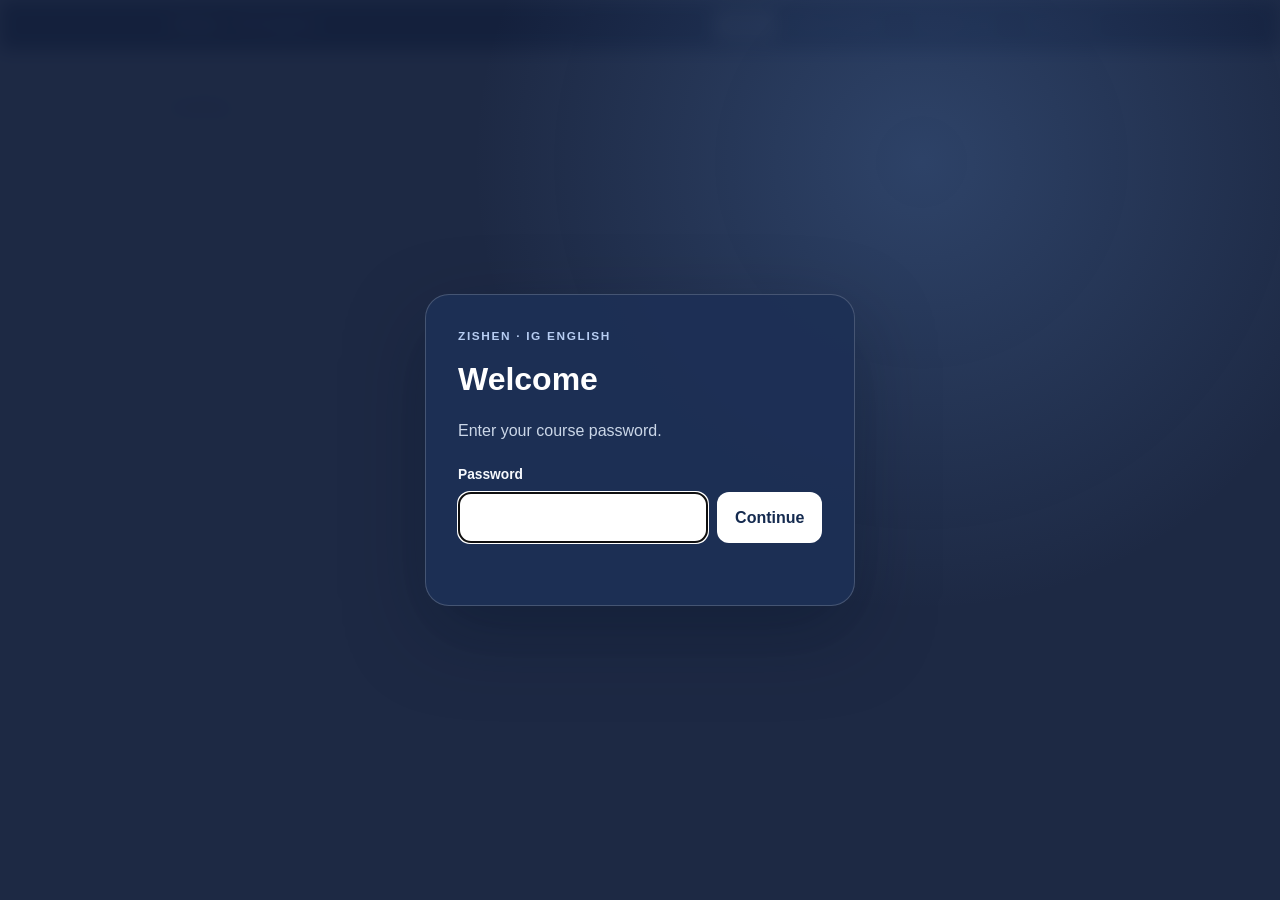
==== class/index.html @ 244795a9 "Safari / iPad / iPhone print: statement lists, clue questions, word cards and mistake details print " ====
<!doctype html><html lang="en" class="access-pending"><head><meta charset="utf-8"><meta name="viewport" content="width=device-width,initial-scale=1"><title>Class · Zishen · IG English</title><link rel="icon" href="data:,"><meta name="robots" content="noindex,nofollow,noarchive"><link rel="stylesheet" href="../assets/gate.css?v=20261025c"><link rel="stylesheet" href="../assets/portal.css?v=20261025c"><link rel="stylesheet" href="../assets/print.css?v=20261025c"><script src="../assets/config.js?v=20261025c"></script><script src="../assets/gate.js?v=20261025c" defer></script><script src="../assets/app.js?v=20261025c" defer></script><script src="../assets/print.js?v=20261025c" defer></script><script src="../assets/class.js?v=20261025c" defer></script></head><body data-root="../" data-page="home"><main class="zp-page" id="app"><p class="zp-loading">Loading…</p></main></body></html>
---- assets/gate.css ----
html.access-pending body { visibility: hidden; }

body.access-locked { overflow: hidden; }
body.access-locked > *:not(.access-gate) {
  pointer-events: none;
  user-select: none;
  filter: blur(9px);
}

.access-gate {
  position: fixed;
  z-index: 9999;
  inset: 0;
  display: grid;
  place-items: center;
  padding: 22px;
  background:
    radial-gradient(circle at 72% 18%, rgba(88, 132, 196, .28), transparent 28rem),
    rgba(20, 33, 61, .96);
}

.access-card {
  width: min(430px, 100%);
  padding: 32px;
  border: 1px solid rgba(255,255,255,.18);
  border-radius: 24px;
  color: #f7f9fd;
  background: rgba(30, 48, 86, .96);
  box-shadow: 0 28px 80px rgba(4, 15, 35, .34);
}
.access-card .access-kicker {
  margin: 0 0 .5rem;
  color: #b7cdf2;
  font-size: .74rem;
  font-weight: 850;
  letter-spacing: .14em;
  text-transform: uppercase;
}
.access-card h1 { margin: 0; max-width: none; color: #fff; font-size: 2rem; }
.access-card > p { margin: .8rem 0 1.25rem; color: #cbd7e8; }
.access-card label { display: block; margin-bottom: .4rem; font-size: .86rem; font-weight: 800; }
.access-row { display: grid; grid-template-columns: minmax(0, 1fr) auto; gap: .6rem; }
.access-row input {
  width: 100%;
  min-height: 48px;
  border: 1px solid #8ca5c7;
  border-radius: 12px;
  padding: .72rem .85rem;
  color: #14243f;
  background: #fff;
  font: inherit;
}
.access-row button {
  min-height: 48px;
  border: 0;
  border-radius: 12px;
  padding: 0 1.1rem;
  color: #142a4f;
  background: #fff;
  font: inherit;
  font-weight: 800;
  cursor: pointer;
}
.access-error { min-height: 1.5em; margin: .55rem 0 0 !important; color: #ffd59a !important; font-size: .88rem; }

@media (max-width: 480px) {
  .access-card { padding: 26px 22px; }
  .access-row { grid-template-columns: 1fr; }
  .access-row button { width: 100%; }
}

@media print {
  .access-gate { display: none !important; }
}
---- assets/portal.css ----
/* Learner site · home, class records, Extra Practice (practice by question type, full mocks), task player, mistake log, vocabulary. */
:root { --ink: #1c2740; --muted: #5b6780; --paper: #f4f6fa; --surface: #fff; --line: #d6deeb; --accent: #2b5aa6; --accent-soft: #e6eefa; --warn: #8a611c; --warn-soft: #faf1dc; --good: #1f6b43; --good-soft: #e3f2e8; --bad: #9a2f2f; --bad-soft: #f8e7e5; }
* { box-sizing: border-box; }
[hidden] { display: none !important; }
html { scroll-behavior: smooth; }
body { margin: 0; color: var(--ink); background: var(--paper); font: 16px/1.6 -apple-system, BlinkMacSystemFont, "Segoe UI", "PingFang SC", "Microsoft YaHei", Arial, sans-serif; }
a { color: var(--accent); }
button, input, textarea, select { font: inherit; color: inherit; }

/* Header */
.zp-top { background: var(--ink); color: #fff; }
.zp-top-inner { max-width: 980px; margin: 0 auto; padding: 10px 20px; display: flex; flex-wrap: wrap; justify-content: space-between; align-items: center; gap: 8px 18px; }
.zp-brand { color: #fff; text-decoration: none; font-weight: 800; letter-spacing: .01em; }
.zp-brand span { color: #b7cdf2; font-weight: 600; }
.zp-nav { display: flex; flex-wrap: wrap; gap: 4px; }
.zp-nav a { display: flex; flex-direction: column; padding: 6px 12px; border-radius: 10px; color: #dbe5f5; text-decoration: none; font-size: 14px; font-weight: 700; line-height: 1.25; }
.zp-nav a small { font-size: 11px; font-weight: 600; opacity: .75; }
.zp-nav a:hover { background: rgba(255,255,255,.1); }
.zp-nav a[aria-current="page"] { background: #fff; color: var(--ink); }
.zp-preview { margin: 0; padding: 6px 20px; background: var(--warn-soft); color: var(--warn); font-size: 13px; font-weight: 700; text-align: center; }

/* Page */
.zp-page { max-width: 980px; margin: 0 auto; padding: 28px 20px 90px; }
.zp-back { margin: 0 0 18px; font-size: 14px; }
.zp-back a { text-decoration: none; font-weight: 700; }
.zp-kicker { margin: 0; color: var(--accent); font-size: 12px; font-weight: 800; letter-spacing: .14em; text-transform: uppercase; }
.zp-page h1 { margin: 6px 0 8px; font-size: clamp(26px, 5vw, 38px); line-height: 1.14; letter-spacing: -.02em; }
.zp-lead { margin: 0 0 8px; color: var(--muted); }
.zp-section { margin: 30px 0 0; padding: 24px 0 0; border-top: 2px solid var(--line); }
.zp-section > h2 { margin: 0 0 14px; font-size: 22px; }
.zp-section > h2 small { color: var(--muted); font-size: 14px; font-weight: 600; margin-left: 6px; }
.zp-sub { margin: 22px 0 10px; font-size: 16px; color: var(--muted); }
.zp-paper { margin: 14px 0; border: 1px solid var(--line); border-radius: 12px; padding: 4px 14px 10px; background: var(--surface); }
.zp-paper > summary { display: flex; align-items: center; justify-content: space-between; gap: 10px; cursor: pointer; list-style: none; }
.zp-paper > summary::-webkit-details-marker { display: none; }
.zp-paper > summary .zp-sub { margin: 10px 0; color: var(--ink); }
.zp-paper > summary::after { content: '▸'; color: var(--muted); }
.zp-paper[open] > summary::after { content: '▾'; }
.zp-paper-count { min-width: 26px; padding: 1px 8px; border-radius: 999px; background: var(--line); color: var(--muted); font-size: 12px; text-align: center; }
.zp-part { margin: 14px 0 8px; font-size: 14px; color: var(--muted); letter-spacing: .02em; }
.zp-empty { margin: 0; padding: 16px 18px; border: 1px dashed var(--line); border-radius: 12px; background: var(--surface); color: var(--muted); }
.zp-note { color: var(--muted); font-size: 14px; }
.zp-loading { color: var(--muted); }

/* Cards */
/* Tasks are listed one per row (the teacher prefers a vertical list to a card grid). */
.zp-cards { display: flex; flex-direction: column; border: 1px solid var(--line); border-radius: 12px; background: var(--surface); overflow: hidden; }
.zp-card { position: relative; display: grid; grid-template-columns: minmax(0, 1fr) auto; grid-template-areas: "kind go" "title go" "meta go"; column-gap: 14px; row-gap: 3px; padding: 12px 16px; border-bottom: 1px solid var(--line); min-width: 0; color: var(--ink); }
.zp-card:last-child { border-bottom: 0; }
.zp-card-link { text-decoration: none; }
.zp-card-link:hover { background: var(--accent-soft); }
.zp-card.is-locked { opacity: .65; }
.zp-card-kind { grid-area: kind; color: var(--accent); font-size: 11.5px; font-weight: 800; letter-spacing: .06em; text-transform: uppercase; }
.zp-card h3 { grid-area: title; margin: 0; font-size: 16px; line-height: 1.35; }
.zp-meta { grid-area: meta; margin: 0; color: var(--muted); font-size: 13.5px; display: flex; flex-wrap: wrap; gap: 6px; align-items: center; }
.zp-go { grid-area: go; align-self: center; color: var(--accent); font-weight: 800; font-size: 14px; white-space: nowrap; }
.zp-pill { display: inline-flex; padding: 2px 9px; border-radius: 999px; font-size: 12px; font-weight: 800; background: #edf1f7; color: var(--muted); }
.zp-pill.good { background: var(--good-soft); color: var(--good); }
.zp-pill.warn { background: var(--warn-soft); color: var(--warn); }
.zp-pill.bad { background: var(--bad-soft); color: var(--bad); }
.zp-tiles { display: flex; flex-direction: column; margin-top: 18px; border: 1px solid var(--line); border-radius: 12px; background: var(--surface); overflow: hidden; }
.zp-tile { display: grid; grid-template-columns: 64px minmax(0, 1fr); grid-template-areas: "num title" "num sub"; column-gap: 12px; align-items: center; padding: 12px 16px; border-bottom: 1px solid var(--line); color: var(--ink); text-decoration: none; }
.zp-tile:last-child { border-bottom: 0; }
.zp-tile:hover { background: var(--accent-soft); }
.zp-tile strong { grid-area: title; font-size: 16px; }
.zp-tile span { grid-area: sub; color: var(--muted); font-size: 13.5px; }
.zp-tile b { grid-area: num; color: var(--accent); font-size: 24px; line-height: 1.1; text-align: center; }

/* Buttons */
.zp-btn { display: inline-flex; flex-direction: column; align-items: flex-start; justify-content: center; min-height: 44px; padding: 7px 14px; border: 1px solid var(--accent); border-radius: 10px; background: var(--accent); color: #fff; font-size: 15px; font-weight: 750; line-height: 1.2; text-decoration: none; cursor: pointer; }
.zp-btn small { font-size: 12px; font-weight: 600; opacity: .85; margin-top: 2px; }
.zp-btn.alt { background: #fff; color: var(--accent); }
.zp-btn.quiet { border-color: var(--line); background: #fff; color: var(--ink); font-weight: 650; }
.zp-btn.danger { border-color: var(--bad); background: var(--bad); }
.zp-btn:hover { filter: brightness(1.06); }
.zp-btn:disabled, .zp-btn[aria-disabled="true"] { opacity: .5; cursor: default; filter: none; }
.zp-btn:focus-visible, .zp-log a:focus-visible, .zp-card-link:focus-visible, summary:focus-visible, .zp-chip:focus-visible { outline: 3px solid #d39a2b; outline-offset: 2px; }
.zp-actions { display: flex; flex-wrap: wrap; gap: 8px; margin-top: 8px; align-items: center; }
.zp-msg { min-height: 1.4em; margin: 8px 0 0; font-size: 14px; color: var(--muted); }
.zp-msg.error { color: var(--bad); }
.zp-msg.success { color: var(--good); font-weight: 700; }
.zp-progress { height: 6px; margin-top: 8px; border-radius: 99px; background: #e2e8f2; overflow: hidden; }
.zp-progress i { display: block; height: 100%; width: 0; background: var(--accent); transition: width .2s; }

/* Home: Class Logbook */
.zp-log { display: grid; gap: 10px; margin: 0; padding: 0; list-style: none; }
.zp-log a { display: grid; grid-template-columns: auto minmax(0, 1fr) auto; gap: 14px; align-items: center; padding: 16px 18px; border: 1px solid var(--line); border-radius: 14px; background: var(--surface); color: var(--ink); text-decoration: none; }
.zp-log a:hover { border-color: var(--accent); }
.zp-log .num { display: grid; place-items: center; width: 52px; height: 52px; border-radius: 12px; background: var(--accent-soft); color: var(--accent); font-weight: 850; font-size: 18px; }
.zp-log strong { display: block; font-size: 17px; }
.zp-log .date { display: block; color: var(--muted); font-size: 14px; }
.zp-log .go { color: var(--accent); font-weight: 800; }

/* Class page and rich text */
.zp-fold { border: 1px solid var(--line); border-radius: 14px; background: var(--surface); }
.zp-fold + .zp-fold { margin-top: 10px; }
.zp-fold > summary { padding: 14px 18px; cursor: pointer; font-weight: 750; }
.zp-fold > summary small { margin-right: 10px; color: var(--accent); font-size: 12px; font-weight: 800; letter-spacing: .08em; text-transform: uppercase; }
.zp-fold-body { padding: 0 18px 18px; }
.zp-rich h3 { margin: 22px 0 6px; font-size: 18px; }
.zp-rich h4 { margin: 18px 0 6px; font-size: 16px; }
.zp-rich p, .zp-rich ul, .zp-rich ol { margin: 8px 0; }
.zp-rich > :first-child { margin-top: 0; }
.zp-example { padding: 10px 14px; border-left: 3px solid var(--accent); border-radius: 0 8px 8px 0; background: var(--accent-soft); font-family: Georgia, "Times New Roman", serif; }
.zp-notes { margin: 8px 0 0; padding: 14px 16px; border-radius: 10px; background: #f7f9fc; border: 1px solid var(--line); font: 15px/1.6 ui-monospace, SFMono-Regular, Menlo, monospace; white-space: pre-wrap; overflow-wrap: anywhere; }
.zp-table { border-collapse: collapse; width: 100%; max-width: 560px; }
.zp-table th, .zp-table td { padding: 7px 12px; border: 1px solid var(--line); text-align: left; vertical-align: top; }
.zp-table th { width: 44%; background: #f7f9fc; font-weight: 700; }
.zp-memo { padding: 12px 16px; border: 1px solid var(--line); border-radius: 10px; background: #fbfcfe; }
.zp-prompt { margin: 10px 0; padding: 14px 18px; border-left: 4px solid var(--accent); border-radius: 0 10px 10px 0; background: var(--surface); font-family: Georgia, "Times New Roman", serif; font-size: 17px; }
.zp-prompt p { margin: 8px 0; }

/* Task player */
.zp-taskbar { position: sticky; top: 0; z-index: 20; display: flex; flex-wrap: wrap; gap: 6px 16px; align-items: center; margin: 14px -20px 18px; padding: 10px 20px; border-top: 1px solid var(--line); border-bottom: 1px solid var(--line); background: rgba(244,246,250,.96); font-size: 14px; color: var(--muted); }
.zp-taskbar b { color: var(--ink); }
.zp-taskbar .grow { flex: 1; }
.zp-banner { margin: 0 0 16px; padding: 14px 18px; border-radius: 12px; background: var(--good-soft); color: var(--good); font-weight: 700; }
.zp-banner.warn { background: var(--warn-soft); color: var(--warn); }
.zp-banner.bad { background: var(--bad-soft); color: var(--bad); }
.zp-banner small { display: block; font-weight: 500; color: var(--ink); margin-top: 4px; }
.zp-block { margin: 16px 0; }
.zp-block.zp-rich { padding: 18px 20px; border: 1px solid var(--line); border-radius: 14px; background: var(--surface); }
.zp-audio { padding: 16px 18px; border: 1px solid var(--line); border-radius: 14px; background: var(--surface); }
.zp-audio-head { display: flex; flex-wrap: wrap; gap: 8px; align-items: center; margin-bottom: 10px; font-weight: 750; }
.zp-audio audio, .zp-speak audio { width: 100%; margin-top: 4px; }
.zp-once { display: flex; flex-wrap: wrap; align-items: center; gap: 10px 14px; }
.zp-once .zp-progress { flex: 1 1 200px; height: 10px; margin: 0; }
.zp-pages > summary { cursor: pointer; font-weight: 750; padding: 12px 18px; }
.zp-pages { border: 1px solid var(--line); border-radius: 14px; background: var(--surface); }
.zp-pages-body { padding: 0 12px 12px; }
.zp-pages-body img { display: block; width: 100%; max-width: 860px; margin: 0 auto 10px; border: 1px solid var(--line); border-radius: 6px; }

.zp-q { margin: 12px 0; padding: 16px 18px; border: 1px solid var(--line); border-radius: 14px; background: var(--surface); }
.zp-q legend, .zp-q .zp-prompt-line { padding: 0; margin: 0 0 10px; font-weight: 650; }
fieldset.zp-q { min-width: 0; }
.zp-n { display: inline-grid; place-items: center; min-width: 28px; height: 28px; margin-right: 8px; padding: 0 7px; border-radius: 8px; background: var(--accent-soft); color: var(--accent); font-size: 13px; font-weight: 850; vertical-align: middle; }
.zp-optional { margin-left: 6px; color: var(--muted); font-size: 13px; font-weight: 600; }
.zp-opt { display: flex; gap: 10px; align-items: flex-start; padding: 9px 12px; margin: 6px 0; border: 1px solid var(--line); border-radius: 10px; cursor: pointer; }
.zp-opt:has(input:checked) { border-color: var(--accent); background: var(--accent-soft); }
.zp-opt input { margin-top: 5px; }
.zp-letter { font-weight: 800; color: var(--accent); }
.zp-gap { display: flex; align-items: baseline; gap: 4px; }
.zp-gap-line { flex: 1; line-height: 2.3; }
.zp-gap input { width: min(100%, 22em); padding: 5px 9px; border: 0; border-bottom: 2px solid var(--accent); border-radius: 6px 6px 0 0; background: #f4f7fc; }
.zp-q textarea, .zp-q input[type=text] { max-width: 100%; }
.zp-q textarea { display: block; width: 100%; padding: 10px 12px; border: 1px solid var(--line); border-radius: 10px; line-height: 1.7; resize: vertical; background: #fff; }
.zp-q textarea:focus, .zp-gap input:focus, .zp-field input:focus, .zp-field textarea:focus { outline: 2px solid var(--accent); outline-offset: 1px; }
.zp-q :disabled { background: #f1f3f7; color: var(--ink); opacity: 1; -webkit-text-fill-color: var(--ink); }
.zp-count { margin: 6px 0 0; color: var(--muted); font-size: 13px; text-align: right; }
.zp-count.ok { color: var(--good); font-weight: 700; }
.zp-or { margin: 14px 0; text-align: center; color: var(--muted); font-size: 13px; font-weight: 800; letter-spacing: .1em; }

/* Recorder and uploads */
.zp-speak-panel { display: grid; gap: 10px; }
.zp-speak-hidden { color: var(--muted); font-style: italic; font-weight: 500; }
.zp-rec { display: flex; flex-wrap: wrap; align-items: center; gap: 10px 14px; padding: 12px 14px; border-radius: 12px; background: var(--bad-soft); }
.zp-rec-dot { width: 14px; height: 14px; border-radius: 50%; background: #c62828; animation: zp-pulse 1s infinite; }
@keyframes zp-pulse { 50% { opacity: .25; } }
.zp-rec-time { font: 700 20px/1 ui-monospace, SFMono-Regular, Menlo, monospace; }
.zp-level { flex: 1 1 120px; height: 8px; border-radius: 99px; background: rgba(0,0,0,.1); overflow: hidden; }
.zp-level i { display: block; height: 100%; width: 0; background: #c62828; }
.zp-prep { padding: 12px 14px; border-radius: 12px; background: var(--warn-soft); color: var(--warn); font-weight: 700; display: flex; flex-wrap: wrap; gap: 10px 14px; align-items: center; }
.zp-saved { display: flex; flex-wrap: wrap; gap: 8px; align-items: center; font-size: 14px; }
.zp-filepick { position: relative; overflow: hidden; }
.zp-filepick input { position: absolute; inset: 0; width: 100%; height: 100%; opacity: 0; cursor: pointer; }
.zp-drop { display: grid; place-items: center; gap: 4px; padding: 20px 14px; border: 2px dashed #b9c8de; border-radius: 12px; background: #fbfcfe; text-align: center; cursor: pointer; position: relative; }
.zp-drop input { position: absolute; width: 1px; height: 1px; opacity: 0; }
.zp-drop strong { font-size: 15px; }
.zp-drop span { color: var(--muted); font-size: 13px; }
.zp-files { display: grid; gap: 4px; margin: 0 0 10px; padding: 0; list-style: none; font-size: 14px; }
.zp-files li { display: flex; justify-content: space-between; align-items: center; gap: 10px; padding: 6px 10px; border-radius: 8px; background: #f1f4f9; }
.zp-files li span:first-child { overflow-wrap: anywhere; }
.zp-linkbtn { border: 0; background: none; padding: 0; color: var(--accent); font-weight: 700; cursor: pointer; text-decoration: underline; }

/* Feedback */
.zp-verdict { margin: 12px 0 0; padding: 10px 14px; border-radius: 10px; background: #f4f7fc; font-size: 15px; }
.zp-verdict.correct { background: var(--good-soft); }
.zp-verdict.wrong, .zp-verdict.blank { background: var(--bad-soft); }
.zp-verdict.partial { background: var(--warn-soft); }
.zp-verdict.evaluated { background: #eef3fb; border-left: 4px solid var(--accent); }
.zp-verdict p { margin: 4px 0; }
.zp-verdict .label { font-weight: 800; }
.zp-result { margin: 0 0 18px; padding: 18px 20px; border: 1px solid var(--line); border-radius: 14px; background: var(--surface); }
.zp-result h2 { margin: 0 0 6px; font-size: 20px; }
.zp-score { font-size: 28px; font-weight: 850; color: var(--accent); }
.zp-pre { white-space: pre-wrap; overflow-wrap: anywhere; }
.zp-submit { margin-top: 26px; padding-top: 20px; border-top: 2px solid var(--line); }

/* Mistake log */
.zp-chips { display: flex; flex-wrap: wrap; gap: 8px; margin: 14px 0 0; }
.zp-chip { padding: 6px 14px; border: 1px solid var(--line); border-radius: 999px; background: var(--surface); font-size: 14px; font-weight: 700; cursor: pointer; }
.zp-chip[aria-pressed="true"] { border-color: var(--accent); background: var(--accent); color: #fff; }
.zp-mistake { margin: 12px 0; padding: 16px 18px; border: 1px solid var(--line); border-left: 4px solid var(--bad); border-radius: 12px; background: var(--surface); }
.zp-mistake.is-cleared { border-left-color: var(--good); }
.zp-mistake h3 { margin: 0 0 4px; font-size: 16px; }
.zp-mistake .ctx { margin: 8px 0; }
.zp-mistake dl { display: grid; grid-template-columns: auto minmax(0, 1fr); gap: 4px 12px; margin: 10px 0; }
.zp-mistake dt { color: var(--muted); font-size: 13px; font-weight: 800; }
.zp-mistake dd { margin: 0; white-space: pre-wrap; overflow-wrap: anywhere; }
.zp-mistake dd.bad { color: var(--bad); }
.zp-mistake dd.good { color: var(--good); font-weight: 650; }
.zp-retry { display: flex; flex-wrap: wrap; gap: 8px; align-items: flex-start; margin-top: 10px; }
.zp-retry textarea, .zp-retry input { flex: 1 1 260px; min-height: 44px; padding: 9px 12px; border: 1px solid var(--line); border-radius: 10px; }

/* Vocabulary */
.zp-field { display: block; font-size: 13px; font-weight: 700; color: var(--muted); }
.zp-field input, .zp-field textarea { display: block; width: 100%; margin-top: 4px; padding: 9px 12px; border: 1px solid var(--line); border-radius: 10px; font-size: 15px; font-weight: 400; color: var(--ink); background: #fff; }
.zp-form { display: grid; grid-template-columns: repeat(auto-fit, minmax(220px, 1fr)); gap: 12px; padding: 16px 18px; border: 1px solid var(--line); border-radius: 14px; background: var(--surface); }
.zp-form .wide { grid-column: 1 / -1; }
.zp-search { width: 100%; max-width: 360px; padding: 9px 14px; border: 1px solid var(--line); border-radius: 999px; background: #fff; }
.zp-wordtable { width: 100%; border-collapse: collapse; margin: 8px 0; font-size: 14.5px; background: var(--surface); border: 1px solid var(--line); border-radius: 10px; overflow: hidden; }
.zp-wordtable th, .zp-wordtable td { padding: 8px 10px; border-bottom: 1px solid var(--line); text-align: left; vertical-align: top; }
.zp-wordtable th { background: var(--paper); font-size: 12.5px; color: var(--muted); }
.zp-wordtable td.ex { color: var(--muted); font-family: Georgia, "Times New Roman", serif; }
.zp-wordtable small { color: var(--muted); }
.zp-wordtable .ck { width: 64px; text-align: center; white-space: nowrap; }
.zp-wordtable .ck input, .zp-check input { width: 18px; height: 18px; vertical-align: middle; accent-color: var(--accent); }
.zp-wordtable tr.is-known td:not(.ck) { color: var(--muted); }
.zp-wordtable tr.is-known strong { text-decoration: line-through; text-decoration-color: rgba(0,0,0,.25); }
.zp-check { display: inline-flex; gap: 6px; align-items: center; cursor: pointer; }
@media (max-width: 640px) { .zp-wordtable thead { display: none; } .zp-wordtable tr { display: block; padding: 8px 10px; border-bottom: 1px solid var(--line); } .zp-wordtable td { display: block; padding: 2px 0; border: 0; } .zp-wordtable td.ck { float: right; width: auto; margin-left: 10px; } }
.zp-words { display: grid; gap: 8px; margin: 0; padding: 0; list-style: none; }
.zp-word { display: grid; grid-template-columns: minmax(0, 1fr) auto; gap: 4px 14px; padding: 12px 16px; border: 1px solid var(--line); border-radius: 12px; background: var(--surface); }
.zp-word.is-known { background: #f6f8fb; }
.zp-word.is-known .w { color: var(--muted); }
.zp-word .w { font-size: 17px; font-weight: 800; }
.zp-word .pos { color: var(--muted); font-size: 13px; font-style: italic; margin: 0 6px; }
.zp-word .ex { grid-column: 1 / -1; color: var(--muted); font-family: Georgia, "Times New Roman", serif; }
.zp-word .tools { display: flex; gap: 12px; align-items: center; font-size: 13px; }
.zp-word label { display: inline-flex; gap: 5px; align-items: center; font-weight: 700; color: var(--muted); cursor: pointer; }

@media (max-width: 600px) {
  .zp-page { padding: 20px 16px 80px; }
  .zp-taskbar { margin: 12px -16px 16px; padding: 8px 16px; }
  .zp-log a { grid-template-columns: auto minmax(0, 1fr); }
  .zp-log .go { display: none; }
  .zp-top-inner { padding: 8px 12px; }
  .zp-nav { flex-wrap: nowrap; width: 100%; overflow-x: auto; gap: 2px; }
  .zp-nav a { padding: 6px 9px; font-size: 13px; white-space: nowrap; }
  .zp-nav a small { display: none; }
  .zp-actions .zp-btn { flex: 1 1 140px; }
  .zp-q, .zp-block.zp-rich { padding: 14px; }
}
@media print {
  .zp-top, .zp-preview, .zp-taskbar, .zp-actions, .zp-submit, .zp-back, .zp-audio, .zp-speak-panel, .zp-drop, .zp-chips, .zp-retry, .no-print { display: none !important; }
  body { background: #fff; }
  .zp-q, .zp-block.zp-rich, .zp-fold { border-color: #999; break-inside: avoid; }
  details.zp-fold > .zp-fold-body { display: block; }
}

/* Questions as web pages (2026-10-16): typed sheets, folded documents, figures */
.zp-block.zp-sheet { padding: 2px 4px; border: 0; background: none; }
.zp-block.zp-sheet h3 { margin-top: 6px; }
.zp-given { text-decoration: underline; font-style: italic; }
.zp-paper-mode [data-blocks] .zp-file { display: none; }
.zp-paper-reviewed > textarea, .zp-paper-reviewed > input { display: none; }
.zp-paper-reviewed .zp-gap-line > input { display: none; }
.zp-error-span { color: #b42318; text-decoration: underline wavy; }
.zp-fix-span { color: #175cd3; }
.zp-file-preview { width: min(92vw, 1000px); max-height: 90vh; border: 1px solid var(--line); border-radius: 12px; }
.zp-file-preview img { display: block; max-width: 100%; height: auto; }
.zp-file-preview iframe { display: block; width: 100%; height: 70vh; border: 0; }
.zp-file-preview::backdrop { background: #0008; }
.zp-doc { border: 1px solid var(--line); border-radius: 14px; background: var(--surface); }
.zp-doc > summary { cursor: pointer; font-weight: 750; padding: 12px 18px; }
.zp-doc-body { padding: 0 20px 18px; }
.zp-rich table { border-collapse: collapse; width: 100%; margin: 8px 0; }
.zp-rich th, .zp-rich td { border: 1px solid var(--line); padding: 6px 10px; text-align: left; vertical-align: top; overflow-wrap: break-word; }
/* Phones only: a wide table may break inside a word rather than push the page sideways. */
@media (max-width: 640px) { .zp-rich th, .zp-rich td { overflow-wrap: anywhere; } }
.zp-figure .zp-pages-body img { max-width: 620px; }
/* Reading passages keep the paper's printed lines: one <li> per printed line, data-n where a number is printed */
.zp-lines { list-style: none; margin: 8px 0 12px; padding: 0 0 0 3.2em; }
.zp-lines li { position: relative; line-height: 1.75; }
.zp-lines li.zp-pstart { margin-top: 0.7em; }
.zp-lines li[data-n]::before { content: attr(data-n); position: absolute; left: -3.2em; width: 2.4em; text-align: right; color: var(--muted); font-size: 0.85em; font-variant-numeric: tabular-nums; }
.zp-doc-body .zp-src { color: var(--muted); font-size: 13px; }
.zp-rich figure { margin: 10px 0; }
@media (max-width: 600px) { .zp-lines { padding-left: 2.4em; } .zp-lines li[data-n]::before { left: -2.4em; width: 1.8em; } }

/* Toggles (every section folds; the open state is remembered per browser) */
details.zp-section { margin: 22px 0 0; padding: 0; border: 0; border-top: 2px solid var(--line); background: none; border-radius: 0; }
details.zp-section > summary { display: flex; align-items: center; gap: 10px; padding: 16px 0 8px; cursor: pointer; list-style: none; }
details.zp-section > summary::-webkit-details-marker, .zp-sec > summary::-webkit-details-marker, .zp-group > summary::-webkit-details-marker { display: none; }
details.zp-section > summary::before, .zp-sec > summary::before, .zp-group > summary::before { content: '▸'; color: var(--accent); transition: transform .15s; }
details.zp-section[open] > summary::before, .zp-sec[open] > summary::before, .zp-group[open] > summary::before { transform: rotate(90deg); }
details.zp-section > summary h2 { margin: 0; font-size: 22px; }
details.zp-section > summary h2 small { color: var(--muted); font-size: 14px; font-weight: 600; margin-left: 6px; }
details.zp-section[open] > summary { margin-bottom: 8px; }
.zp-foldbar { display: flex; justify-content: flex-end; gap: 16px; margin: 18px 0 -8px; font-size: 14px; }
.zp-searchrow { margin: 20px 0 6px; }
.zp-sec { margin: 14px 0; border: 1px solid var(--line); border-radius: 14px; background: #fbfcfe; }
.zp-sec > summary { display: flex; align-items: center; gap: 10px; padding: 14px 18px; cursor: pointer; list-style: none; }
.zp-sec > summary h2 { margin: 0; font-size: 19px; }
.zp-sec-body { padding: 0 16px 16px; }
.zp-group { margin: 12px 0; border: 1px solid var(--line); border-radius: 12px; background: var(--surface); }
.zp-group > summary { display: flex; align-items: center; gap: 10px; padding: 12px 16px; cursor: pointer; list-style: none; font-weight: 750; }
.zp-group-body { padding: 0 14px 14px; }
.zp-group-body > .zp-q { border-color: #e3e9f2; }
.zp-figure-box { margin: 8px 0 4px; }
.zp-figure-box .zp-pages-body { padding: 0; }
.zp-figure-box img { display: block; width: 100%; max-width: 760px; margin: 0 0 6px; border: 1px solid var(--line); border-radius: 8px; background: #fff; }
.zp-text-title { margin: 6px 0 2px; font-size: 20px; }
.zp-text-sub { margin: 0 0 8px; color: var(--muted); font-style: italic; }
.zp-text-label { display: inline-grid; place-items: center; min-width: 30px; height: 30px; margin-right: 8px; border-radius: 8px; background: var(--accent); color: #fff; font-weight: 850; }
.zp-statements { margin: 8px 0; padding: 0; list-style: none; }
.zp-statements li { display: grid; grid-template-columns: 2em minmax(0, 1fr); padding: 5px 0; border-bottom: 1px solid var(--line); }
.zp-statements b { color: var(--accent); }
.zp-comments { display: grid; gap: 8px; margin: 10px 0; padding: 0; list-style: none; }
.zp-comments li { padding: 10px 14px; border-radius: 14px; background: var(--accent-soft); font-style: italic; }
.zp-notes-heading { margin: 4px 0 2px; font-weight: 750; }
.zp-addword { display: grid; grid-template-columns: repeat(auto-fit, minmax(220px, 1fr)); gap: 10px 14px; }
.zp-addword label { display: block; font-size: 13px; font-weight: 700; color: var(--muted); }
.zp-addword label:nth-child(4), .zp-addword .zp-actions, .zp-addword .zp-msg { grid-column: 1 / -1; }
.zp-addword input, .zp-addword textarea { display: block; width: 100%; margin-top: 4px; padding: 9px 12px; border: 1px solid var(--line); border-radius: 10px; font-size: 15px; font-weight: 400; color: var(--ink); background: #fff; }
.zp-tablewrap { overflow-x: auto; }
@media print { .zp-foldbar, .zp-searchrow { display: none !important; } .zp-sec, .zp-group { break-inside: auto; } }
.zp-inline .zp-opts { display: flex; flex-wrap: wrap; gap: 8px; }
.zp-inline .zp-opt { margin: 0; min-width: 64px; justify-content: center; }
.zp-inline .zp-opt span:not(.zp-letter) { font-weight: 600; }
.zp-rubric { margin: 6px 0 12px; font-weight: 600; }
.zp-context { margin: 18px 0 4px; font-style: italic; color: var(--muted); }
.zp-transcript h3 { margin: 18px 0 6px; font-size: 16px; }
.zp-transcript p { margin: 6px 0; }
/* Note-making answer lines sit under their heading like a printed notes page. */
.zp-group-body > .zp-q.zp-gap { margin: 0; padding: 4px 18px 4px 34px; border: 0; border-radius: 0; background: none; }
.zp-group-body > .zp-q.zp-gap input { width: min(100%, 34em); }
.zp-group-body > .zp-block.zp-rich:has(.zp-notes-heading) { margin: 16px 0 4px; padding: 0 4px; border: 0; background: none; }
.zp-group-body > .zp-block.zp-rich:has(.zp-rubric):not(:has(.zp-notes-heading)) { padding: 6px 4px 0; border: 0; background: none; }

/* Class handouts: annotated page images and the clue finder */
.zp-res-pages img { display: block; width: 100%; max-width: 900px; margin: 0 auto 12px; border: 1px solid var(--line); border-radius: 8px; background: #fff; }
.zp-cluebox .zp-cluebar { position: sticky; top: 0; z-index: 5; display: flex; flex-wrap: wrap; gap: 6px; padding: 8px 0; background: var(--surface); border-bottom: 1px solid var(--line); }
.zp-cluebox .zp-cluebar button { padding: 5px 10px; border: 1px solid var(--line); border-radius: 999px; background: #fff; font-size: 13px; font-weight: 700; cursor: pointer; }
.zp-cluebox .zp-cluebar button[aria-pressed="true"] { border-color: var(--accent); background: var(--accent); color: #fff; }
.zp-cluelegend { display: flex; flex-wrap: wrap; gap: 6px 14px; margin: 8px 0 4px; font-size: 13px; color: var(--muted); }
.zp-cluelegend span::before { content: ''; display: inline-block; width: 12px; height: 12px; margin-right: 5px; vertical-align: -1px; border-radius: 3px; }
.zp-cluelegend .k-answer::before { background: #ffe08a; }
.zp-cluelegend .k-key::before { background: #cfe3ff; }
.zp-cluelegend .k-trap::before { background: #f6c9c4; }
.zp-cluetext p { margin: 10px 0; font-family: Georgia, "Times New Roman", serif; font-size: 17px; line-height: 1.75; }
.zp-clue { border-radius: 3px; transition: background .2s; }
.zp-clue sup { display: none; margin-left: 2px; font: 800 11px/1 -apple-system, sans-serif; color: var(--accent); }
.zp-cluebox .zp-clueqs { margin: 14px 0 0; padding: 0; list-style: none; }
.zp-cluebox .zp-clueqs li { display: grid; grid-template-columns: auto minmax(0, 1fr); gap: 4px 10px; padding: 10px 0; border-top: 1px solid var(--line); }
.zp-cluebox .zp-clueqs details { grid-column: 2; }
.zp-cluebox .zp-clueqs summary { cursor: pointer; color: var(--accent); font-weight: 700; font-size: 14px; }

.zp-cluebox.show-q1 .zp-clue[data-q~="1"].answer { background: #ffe08a; }
.zp-cluebox.show-q1 .zp-clue[data-q~="1"].key { background: #cfe3ff; }
.zp-cluebox.show-q1 .zp-clue[data-q~="1"].trap { background: #f6c9c4; text-decoration: line-through; text-decoration-color: rgba(154,47,47,.6); }
.zp-cluebox.show-q1 .zp-clue[data-q~="1"] sup.q1 { display: inline; }
.zp-cluebox.show-q2 .zp-clue[data-q~="2"].answer { background: #ffe08a; }
.zp-cluebox.show-q2 .zp-clue[data-q~="2"].key { background: #cfe3ff; }
.zp-cluebox.show-q2 .zp-clue[data-q~="2"].trap { background: #f6c9c4; text-decoration: line-through; text-decoration-color: rgba(154,47,47,.6); }
.zp-cluebox.show-q2 .zp-clue[data-q~="2"] sup.q2 { display: inline; }
.zp-cluebox.show-q3 .zp-clue[data-q~="3"].answer { background: #ffe08a; }
.zp-cluebox.show-q3 .zp-clue[data-q~="3"].key { background: #cfe3ff; }
.zp-cluebox.show-q3 .zp-clue[data-q~="3"].trap { background: #f6c9c4; text-decoration: line-through; text-decoration-color: rgba(154,47,47,.6); }
.zp-cluebox.show-q3 .zp-clue[data-q~="3"] sup.q3 { display: inline; }
.zp-cluebox.show-q4 .zp-clue[data-q~="4"].answer { background: #ffe08a; }
.zp-cluebox.show-q4 .zp-clue[data-q~="4"].key { background: #cfe3ff; }
.zp-cluebox.show-q4 .zp-clue[data-q~="4"].trap { background: #f6c9c4; text-decoration: line-through; text-decoration-color: rgba(154,47,47,.6); }
.zp-cluebox.show-q4 .zp-clue[data-q~="4"] sup.q4 { display: inline; }
.zp-cluebox.show-q5 .zp-clue[data-q~="5"].answer { background: #ffe08a; }
.zp-cluebox.show-q5 .zp-clue[data-q~="5"].key { background: #cfe3ff; }
.zp-cluebox.show-q5 .zp-clue[data-q~="5"].trap { background: #f6c9c4; text-decoration: line-through; text-decoration-color: rgba(154,47,47,.6); }
.zp-cluebox.show-q5 .zp-clue[data-q~="5"] sup.q5 { display: inline; }
.zp-cluebox.show-q6 .zp-clue[data-q~="6"].answer { background: #ffe08a; }
.zp-cluebox.show-q6 .zp-clue[data-q~="6"].key { background: #cfe3ff; }
.zp-cluebox.show-q6 .zp-clue[data-q~="6"].trap { background: #f6c9c4; text-decoration: line-through; text-decoration-color: rgba(154,47,47,.6); }
.zp-cluebox.show-q6 .zp-clue[data-q~="6"] sup.q6 { display: inline; }
@media print { .zp-cluebar { display: none !important; } }

/* Notion-style class page */
.zp-notion { font-size: 16px; }
.zp-ntoggle { margin: 6px 0; }
.zp-ntoggle > summary { padding: 6px 2px; font-size: 19px; font-weight: 750; cursor: pointer; }
.zp-ntoggle.sub > summary { font-size: 16.5px; }
.zp-ntoggle-body { padding: 2px 0 8px 22px; }
.zp-nquote { margin: 8px 0; padding: 2px 0 2px 16px; border-left: 3px solid var(--ink); }
.zp-nquote p { margin: 8px 0; }
.zp-hl { border-radius: 3px; padding: 0 2px; }
.zp-hl.yellow { background: #fbf3db; }
.zp-hl.red { background: #fdebec; }
.zp-hl.green { background: #edf3ec; }
.zp-ntable { border-collapse: collapse; width: 100%; margin: 6px 0; font-size: 15px; }
.zp-ntable th, .zp-ntable td { padding: 7px 10px; border: 1px solid var(--line); text-align: left; vertical-align: top; }
.zp-ntable th { background: #f7f7f5; font-weight: 700; }
.zp-ntable p { margin: 6px 0 2px; }
.zp-cell-list { margin: 0; padding-left: 18px; }
.zp-table-wide { border-collapse: collapse; width: 100%; font-size: 15px; }
.zp-table-wide th, .zp-table-wide td { padding: 7px 10px; border: 1px solid var(--line); text-align: left; vertical-align: top; }
.zp-table-wide thead th { background: #f7f9fc; font-size: 13px; color: var(--muted); }

/* Print-first (2026-10-24): two ways to hand in — on this page, or on paper as photos / a PDF. */
.zp-handin-hint { margin: 0 0 14px; padding: 10px 14px; border-radius: 10px; background: var(--accent-soft); font-size: 14px; }
.zp-handin { margin: 18px 0 0; }
.zp-handin > summary { color: var(--accent); }
.zp-method { display: flex; flex-wrap: wrap; gap: 8px 22px; margin: 4px 0 6px; font-weight: 700; }
.zp-method label { display: inline-flex; align-items: center; gap: 7px; cursor: pointer; }
.zp-method input { width: 18px; height: 18px; }
.zp-handin .zp-file { padding: 0; border: 0; background: none; }
.zp-paper-receipt { margin: -6px 0 16px; padding: 10px 14px; border-radius: 10px; background: #f1f4f9; font-size: 14px; overflow-wrap: anywhere; }
.zp-original { margin: 4px 0; }
.zp-printbar { margin: 4px 0 8px; }
.zp-files li > span:first-child { flex: 1 1 auto; }
.zp-files li { justify-content: flex-start; flex-wrap: wrap; }
---- assets/print.css ----
/* Compact paper layout; printing changes neither stored answers nor release gates. */
.zp-print-value { display: none; }
.zp-measure-lines > li { white-space: nowrap !important; font-size: var(--zp-measure-size, 12px) !important; }
@media print {
  @page { size: A4; margin: 8mm 10mm; }
  html, body { background: #fff !important; color: #111 !important; }
  body { font-size: 10.2pt !important; line-height: 1.28 !important; }
  .zp-page { width: auto !important; max-width: none !important; padding: 0 !important; margin: 0 !important; }
  .zp-top, .zp-preview, .zp-taskbar, .zp-actions, .zp-submit, .zp-back, .zp-chips,
  .zp-retry, .zp-drop, .zp-progress, .zp-rec, .zp-filepick, .zp-files, .zp-file,
  .zp-search, .zp-check, .zp-word .tools, .zp-method, .zp-submission-method,
  .zp-kicker, .zp-banner, .zp-count, .zp-msg, .zp-audio, .zp-speak-panel,
  [data-method], [data-paper-upload], [data-no-print], .no-print,
  button, input[type="file"], audio, video, .zp-print-control { display: none !important; }
  .zp-page h1 { font-size: 14pt !important; line-height: 1.15 !important; margin: 0 0 4pt !important; }
  h2, h3, h4, summary, legend, .zp-prompt-line { break-after: avoid; }
  .zp-page h2, .zp-rich h3 { font-size: 11.5pt !important; margin: 6pt 0 3pt !important; }
  .zp-rich h4, .zp-sub, .zp-part { font-size: 10.2pt !important; margin: 5pt 0 2pt !important; }
  p, .zp-rich p, .zp-rich ul, .zp-rich ol { margin: 2pt 0 !important; orphans: 2; widows: 2; }
  ul, ol { padding-left: 16pt; }
  a { color: inherit !important; text-decoration: none !important; }
  details, .zp-q, .zp-block, .zp-fold, .zp-doc, .zp-pages, .zp-section, .zp-rich,
  .zp-result, .zp-verdict, .zp-mistake, .zp-cards, .zp-notes, .zp-prompt, .zp-memo {
    max-height: none !important; height: auto; overflow: visible !important;
    border-radius: 0 !important; box-shadow: none !important; background: none !important;
    break-inside: auto !important;
  }
  details { border: 0 !important; margin: 3pt 0 !important; padding: 0 !important; }
  details > summary { display: block !important; list-style: none !important; padding: 2pt 0 !important; font-size: 10.5pt !important; }
  details > summary::-webkit-details-marker { display: none !important; }
  details > summary::after { content: none !important; }
  details > :not(summary) { display: block; }
  .zp-fold-body, .zp-doc-body, .zp-pages-body { padding: 0 !important; }
  .zp-section { border-top: .5pt solid #999 !important; margin: 4pt 0 0 !important; padding: 3pt 0 0 !important; }
  .zp-block, .zp-block.zp-rich, .zp-q, .zp-mistake { margin: 3pt 0 !important; padding: 2pt 0 !important; border: 0 !important; }
  .zp-q { border: 0 !important; }
  .zp-q.zp-print-short { break-inside: avoid !important; }
  .zp-q legend, .zp-q .zp-prompt-line { margin: 0 0 2pt !important; }
  .zp-n { min-width: 15pt !important; height: auto !important; padding: 0 !important; margin-right: 4pt !important; color: #111 !important; background: none !important; font-size: 9.3pt !important; }
  .zp-opt { gap: 5pt !important; border: 0 !important; padding: 1pt 0 !important; margin: 1pt 0 !important; background: none !important; break-inside: avoid; }
  .zp-letter { color: #111 !important; }
  .zp-gap { display: block !important; }
  .zp-gap-line { line-height: 1.45 !important; }
  .zp-print-value { color: #111 !important; white-space: pre-wrap; overflow-wrap: anywhere; }
  .zp-print-guide { display: block !important; font-size: 8.5pt !important; break-before: avoid; }
  .zp-print-inline { display: inline !important; min-width: 90pt; border-bottom: .5pt solid #666; padding: 0 3pt; }
  .zp-print-inline.zp-print-empty { display: inline-block !important; width: 100pt; min-height: 12pt; }
  .zp-print-answer { display: block !important; margin: 3pt 0 !important; padding: 2pt 0 !important; height: auto !important; max-height: none !important; overflow: visible !important; break-inside: auto !important; }
  .zp-print-mark { display: inline-block !important; width: 10pt; flex: 0 0 10pt; font: 10pt/1.3 Arial, sans-serif !important; }
  .zp-print-empty.zp-print-short-space { min-height: 24pt !important; border-bottom: .5pt solid #aaa; }
  .zp-extra-task .zp-print-empty.zp-print-short-space { min-height: 12pt !important; }
  .zp-extra-task .zp-q { margin: 1pt 0 !important; padding: .5pt 0 !important; }
  .zp-extra-task .zp-print-answer { margin: 2pt 0 !important; padding: 1pt 0 !important; }
  /* A single writing rule beside each short prompt; table borders already supply structure. */
  .zp-extra-task .zp-q .zp-prompt-line { font-weight: 400 !important; }
  .zp-print-blank .zp-extra-task .zp-print-short-answer { display: flex !important; align-items: baseline; flex-wrap: wrap; column-gap: 5pt; row-gap: 0; }
  .zp-print-blank .zp-extra-task .zp-print-short-answer .zp-prompt-line { flex: 0 1 auto; margin: 0 !important; }
  .zp-print-blank .zp-extra-task .zp-print-short-answer .zp-print-answer { flex: 1 1 100pt; min-width: 85pt; min-height: 12pt !important; margin: 0 !important; padding: 0 !important; }
  .zp-print-blank .zp-extra-task td .zp-print-short-answer { display: block !important; }
  .zp-extra-task table { margin: 3pt 0 !important; }
  .zp-extra-task th, .zp-extra-task td { padding: 2pt 4pt !important; }
  .zp-extra-task .zp-flow { break-inside: avoid !important; }
  .zp-extra-task .zp-q legend { font-weight: 400 !important; }
  .zp-extra-task td .zp-q:last-child .zp-print-empty { border-bottom: 0 !important; }

  .zp-print-empty.zp-print-long-space { min-height: 52pt !important; border-bottom: .5pt solid #aaa; }
  /* On a blank sheet a writing prompt, its space and its word guide stay on one page. */
  .zp-print-blank .zp-q:has(.zp-print-long-space), .zp-print-blank .zp-q:has(.zp-print-guide) { break-inside: avoid !important; }
  /* A task printed above its writing question (the mock articles and emails) stays with it. */
  .zp-print-blank .zp-block:has(+ .zp-q .zp-print-long-space), .zp-print-blank .zp-block:has(+ .zp-q .zp-print-guide) { break-inside: avoid !important; break-after: avoid !important; }
  .zp-print-columns { columns: 2; column-gap: 6mm; column-rule: .4pt solid #ddd; }
  .zp-count, .zp-optional, .zp-or, .zp-note { font-size: 8.5pt !important; margin: 2pt 0 !important; }
  .zp-count:empty, .zp-msg:empty { display: none !important; }
  .zp-verdict, .zp-result { border: .5pt solid #aaa !important; margin: 2pt 0 !important; padding: 3pt 4pt !important; font-size: 9.4pt !important; color: #111 !important; }
  .zp-verdict p { margin: 1.5pt 0 !important; }
  .zp-verdict .label { font-weight: 700 !important; }
  .zp-result { border: 0 !important; border-bottom: .5pt solid #aaa !important; padding: 0 0 3pt !important; }
  .zp-result h2 { display: none !important; }
  .zp-score { font-size: 11pt !important; margin: 0 !important; }
  .zp-pre, .zp-notes { white-space: pre-wrap !important; overflow-wrap: anywhere !important; font-size: inherit !important; }
  .zp-notes, .zp-example, .zp-prompt, .zp-memo { padding: 3pt 6pt !important; margin: 3pt 0 !important; }
  .zp-example, .zp-prompt { font-size: inherit !important; border: 0 !important; }
  .zp-lines { padding-left: 25pt !important; margin: 3pt 0 5pt !important; }
  .zp-lines li { line-height: 1.35 !important; }
  .zp-lines li.zp-pstart { margin-top: 5pt !important; }
  /* One paper line = one printed line: the passage shrinks to its widest line (print.js), never below 7pt. */
  @supports (font-size: 1cqi) {
    .zp-lines.zp-fit-lines { container-type: inline-size; }
    .zp-lines.zp-fit-lines > li { white-space: nowrap !important; font-size: max(7pt, min(1em, calc(98cqi / var(--zp-line-em)))) !important; }
  }
  table, .zp-table, .zp-wordtable { width: 100% !important; max-width: none !important; border-collapse: collapse !important; font-size: 9pt !important; overflow: visible !important; break-inside: auto !important; }
  thead, .zp-wordtable thead { display: table-header-group !important; }
  tbody { display: table-row-group !important; }
  tr, .zp-wordtable tr { display: table-row !important; break-inside: avoid; }
  th, td, .zp-table th, .zp-table td, .zp-rich th, .zp-rich td, .zp-wordtable th, .zp-wordtable td { display: table-cell !important; float: none !important; padding: 3pt 4pt !important; border-color: #aaa !important; }
  /* A column is never narrower than its longest word, so words and numbers stay whole. */
  th, td { overflow-wrap: break-word !important; word-break: normal !important; }
  .zp-wordtable .ck { display: none !important; }
  img, .zp-pages-body img, .zp-figure .zp-pages-body img { max-width: 100% !important; width: auto !important; max-height: 235mm; object-fit: contain; margin: 3pt auto !important; border: 0 !important; break-inside: avoid; }
  .zp-card, .zp-log a, .zp-word { padding: 4pt 0 !important; margin: 0 !important; border-radius: 0 !important; break-inside: avoid; }
  .zp-card h3, .zp-log strong, .zp-word .w { font-size: 10.5pt !important; }
  .zp-meta, .zp-word .pos, .zp-word .ex { font-size: 9pt !important; }
  .zp-print-blank .zp-verdict, .zp-print-blank .zp-result, .zp-print-blank .zp-banner,
  .zp-print-blank [data-print-feedback], .zp-print-blank .zp-paper-review,
  .zp-print-blank .zp-review, .zp-print-blank .zp-count { display: none !important; }
}
/* Print-first additions (2026-10-24): print-only lines, mistake-log retry space, paper hand-in receipt. */
.zp-print-only { display: none; }
@media print {
  .zp-print-only { display: block !important; font-size: 9.5pt !important; margin: 0 0 3pt !important; }
  .zp-print-retry { display: block !important; min-height: 16pt; margin: 2pt 0 0 !important; border-bottom: .5pt solid #888; font-size: 9pt !important; color: #444 !important; }
  .zp-paper-receipt { display: block !important; margin: 0 0 4pt !important; padding: 0 !important; background: none !important; font-size: 9pt !important; }
  /* The hand-in panel never prints; its empty wrapper alone pushed a blank last page onto a full mock (2026-10-24). */
  [data-handin], .zp-handin, .zp-handin-hint { display: none !important; }
  .zp-original { margin: 1.5pt 0 !important; }
  .zp-error-span { color: #111 !important; text-decoration: underline wavy !important; }
  .zp-fix-span { color: #111 !important; font-weight: 700 !important; }
  .zp-mistake { break-inside: avoid; border-bottom: .4pt solid #ccc !important; }
  .zp-mistake dl { margin: 1pt 0 !important; }
  .zp-words { margin: 0 !important; padding: 0 !important; }
  .zp-vocab-list { break-inside: auto; }
  .zp-print-blank .zp-paper-receipt { display: none !important; }
}
/* Fewer near-empty last pages (2026-10-24, measured on all 111 local PDFs): two-column short-question tasks and
   class summaries print a little denser, so a matching task or a summary no longer leaves one or two items alone
   on a second page. Text stays at 9.7–9.8 pt. */
@media print {
  .zp-print-columns .zp-q { margin: 1.5pt 0 !important; padding: 1pt 0 !important; }
  .zp-print-columns .zp-q legend { margin: 0 0 1pt !important; }
  .zp-print-columns .zp-inline .zp-opts { gap: 0 6pt !important; }
  .zp-print-columns .zp-inline .zp-opt { padding: 0 !important; margin: 0 !important; min-width: 0 !important; }
  .zp-print-columns .zp-rich p { line-height: 1.22 !important; }
  .zp-print-columns .zp-rich p, .zp-print-columns .zp-rich li { font-size: 9.7pt !important; }
  .zp-summary { font-size: 9.8pt !important; }
  .zp-summary table { font-size: 8.8pt !important; }
  .zp-summary .zp-fold-body p, .zp-summary .zp-fold-body li { margin: 1pt 0 !important; line-height: 1.24 !important; }
  .zp-summary .zp-sumfold { margin: 2pt 0 !important; }
  .zp-summary table th, .zp-summary table td { padding: 1.5pt 3pt !important; }
}
/* Safari and every iPad/iPhone browser (WebKit) print a column block as a single column and cut a line in two
   where it meets a page break. There the block keeps the denser type above but prints as one plain column, so
   each question moves whole to the next page (2026-10-25; Chrome keeps its two columns). WebKit also cuts a
   grid row at a page break, so the statement lists (A–H), clue questions, word cards and mistake details print
   as ordinary lines there. */
@supports (font: -apple-system-body) {
  @media print {
    .zp-print-columns { columns: auto !important; column-rule: none !important; }
    .zp-statements li, .zp-cluebox .zp-clueqs li { display: block !important; padding-left: 2em !important; text-indent: -2em; }
    .zp-statements li > b:first-child, .zp-cluebox .zp-clueqs li > .zp-n:first-child { display: inline-block; width: 2em; text-indent: 0; }
    .zp-statements li > span, .zp-cluebox .zp-clueqs li > span { text-indent: 0; }
    .zp-words, .zp-word, .zp-log, .zp-log a { display: block !important; }
    .zp-word .ex { display: block; }
    .zp-mistake dl { display: block !important; }
    .zp-mistake dl > dt { float: left; clear: left; margin-right: 6pt; }
    .zp-mistake dl > dd { margin-left: 0 !important; }
  }
}
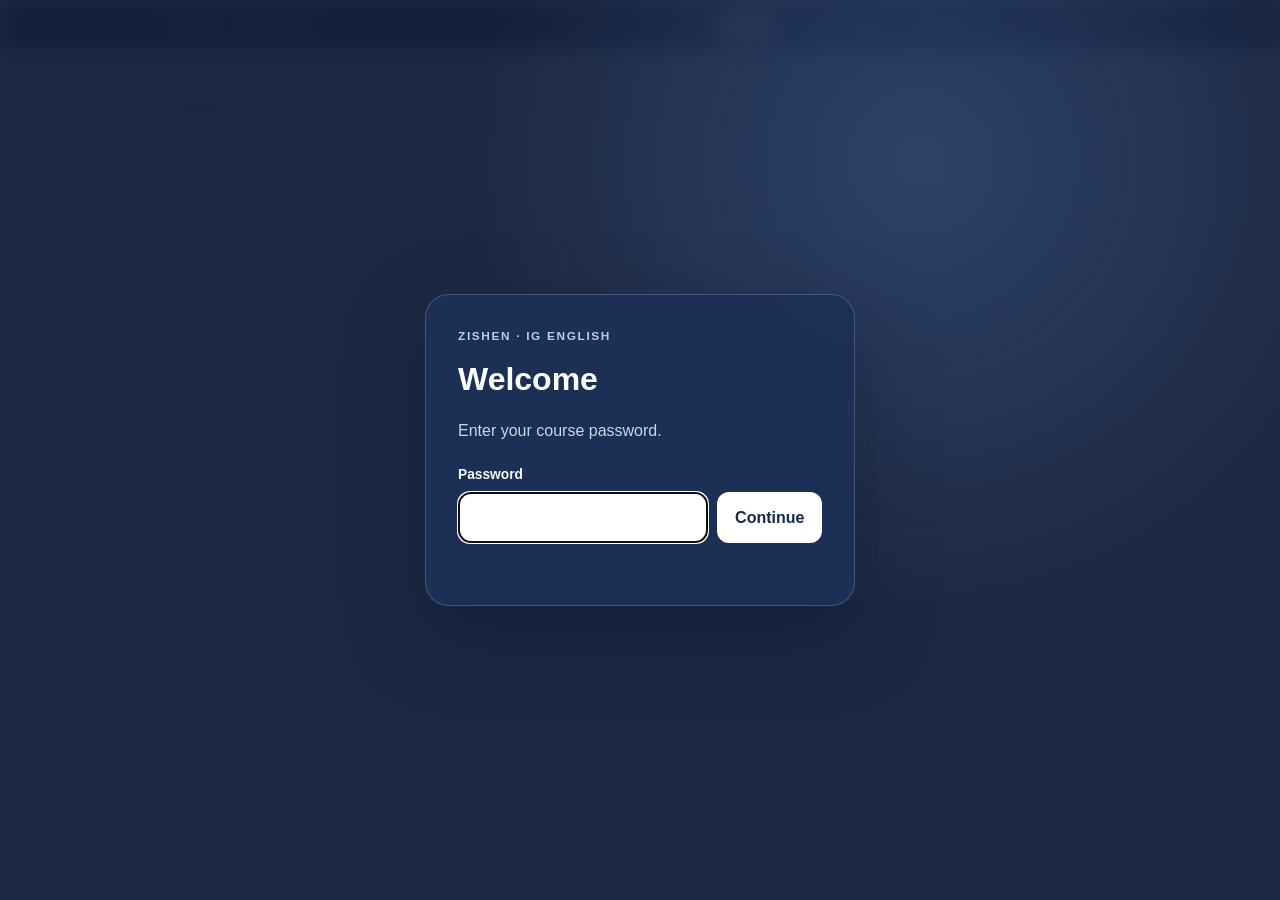
==== commit 4bd95adc: "Add gated student review and responsive checked-work layout" ====
--- a/class/index.html
+++ b/class/index.html
@@ -1 +1 @@
-<!doctype html><html lang="en" class="access-pending"><head><meta charset="utf-8"><meta name="viewport" content="width=device-width,initial-scale=1"><title>Class · Zishen · IG English</title><link rel="icon" href="data:,"><meta name="robots" content="noindex,nofollow,noarchive"><link rel="stylesheet" href="../assets/gate.css?v=20261025c"><link rel="stylesheet" href="../assets/portal.css?v=20261025c"><link rel="stylesheet" href="../assets/print.css?v=20261025c"><script src="../assets/config.js?v=20261025c"></script><script src="../assets/gate.js?v=20261025c" defer></script><script src="../assets/app.js?v=20261025c" defer></script><script src="../assets/print.js?v=20261025c" defer></script><script src="../assets/class.js?v=20261025c" defer></script></head><body data-root="../" data-page="home"><main class="zp-page" id="app"><p class="zp-loading">Loading…</p></main></body></html>+<!doctype html><html lang="en" class="access-pending"><head><meta charset="utf-8"><meta name="viewport" content="width=device-width,initial-scale=1"><title>Class · Zishen · IG English</title><link rel="icon" href="data:,"><meta name="robots" content="noindex,nofollow,noarchive"><link rel="stylesheet" href="../assets/gate.css?v=20261031a"><link rel="stylesheet" href="../assets/portal.css?v=20261104a"><link rel="stylesheet" href="../assets/print.css?v=20261104a"><script src="../assets/config.js?v=20261031a"></script><script src="../assets/gate.js?v=20261031a" defer></script><script src="../assets/app.js?v=20261031a" defer></script><script src="../assets/print.js?v=20261104a" defer></script><script src="../assets/class.js?v=20261031a" defer></script></head><body data-root="../" data-page="home"><main class="zp-page" id="app"><p class="zp-loading">Loading…</p></main></body></html>
--- a/assets/portal.css
+++ b/assets/portal.css
@@ -207,6 +207,11 @@
 .zp-field input, .zp-field textarea { display: block; width: 100%; margin-top: 4px; padding: 9px 12px; border: 1px solid var(--line); border-radius: 10px; font-size: 15px; font-weight: 400; color: var(--ink); background: #fff; }
 .zp-form { display: grid; grid-template-columns: repeat(auto-fit, minmax(220px, 1fr)); gap: 12px; padding: 16px 18px; border: 1px solid var(--line); border-radius: 14px; background: var(--surface); }
 .zp-form .wide { grid-column: 1 / -1; }
+/* Your own practice (2026-10-26): the hand-in form's select and tick box; the hand-in list under its button. */
+.zp-field select { display: block; width: 100%; margin-top: 4px; padding: 9px 12px; border: 1px solid var(--line); border-radius: 10px; font-size: 15px; font-weight: 400; color: var(--ink); background: #fff; }
+.zp-own-check { display: flex; gap: 8px; align-items: center; align-self: end; min-height: 44px; font-size: 14px; font-weight: 700; cursor: pointer; }
+.zp-own-check input { width: 18px; height: 18px; }
+.zp-own-list { margin-top: 14px; }
 .zp-search { width: 100%; max-width: 360px; padding: 9px 14px; border: 1px solid var(--line); border-radius: 999px; background: #fff; }
 .zp-wordtable { width: 100%; border-collapse: collapse; margin: 8px 0; font-size: 14.5px; background: var(--surface); border: 1px solid var(--line); border-radius: 10px; overflow: hidden; }
 .zp-wordtable th, .zp-wordtable td { padding: 8px 10px; border-bottom: 1px solid var(--line); text-align: left; vertical-align: top; }
@@ -255,8 +260,9 @@
 .zp-paper-mode [data-blocks] .zp-file { display: none; }
 .zp-paper-reviewed > textarea, .zp-paper-reviewed > input { display: none; }
 .zp-paper-reviewed .zp-gap-line > input { display: none; }
-.zp-error-span { color: #b42318; text-decoration: underline wavy; }
-.zp-fix-span { color: #175cd3; }
+.zp-error-span, .zp-del { color: #6b6b6b; text-decoration: line-through; text-decoration-color: #b42318; text-decoration-thickness: 1.5px; }
+.zp-fix-span, .zp-ins { color: #b42318; text-decoration: none; font-weight: 600; }
+.zp-marked { margin: 6px 0; }
 .zp-file-preview { width: min(92vw, 1000px); max-height: 90vh; border: 1px solid var(--line); border-radius: 12px; }
 .zp-file-preview img { display: block; max-width: 100%; height: auto; }
 .zp-file-preview iframe { display: block; width: 100%; height: 70vh; border: 0; }
@@ -315,11 +321,75 @@
 .zp-addword input, .zp-addword textarea { display: block; width: 100%; margin-top: 4px; padding: 9px 12px; border: 1px solid var(--line); border-radius: 10px; font-size: 15px; font-weight: 400; color: var(--ink); background: #fff; }
 .zp-tablewrap { overflow-x: auto; }
 @media print { .zp-foldbar, .zp-searchrow { display: none !important; } .zp-sec, .zp-group { break-inside: auto; } }
+
+/* Reading tasks (task.js, 2026-11-04): the passages on the left, the questions on the right, each pane
+   scrolling on its own; the page itself does not scroll. Narrow windows stack the panes, passages on top.
+   Both panes size themselves from the window that is open now, so a resize or a zoom needs no reload, and
+   every pane sizes its own content: a table that needs more width scrolls inside its own wrapper and never
+   widens the pane or the page. Screen only — printing keeps one column, in the paper's order (print.js). */
+@media screen {
+  body.zp-split-page { height: 100vh; height: 100dvh; overflow: hidden; display: flex; flex-direction: column; }
+  body.zp-split-page > * { flex: none; }
+  body.zp-split-page > .zp-page { flex: 1 1 auto; min-height: 0; min-width: 0; width: 100%; max-width: none; display: flex; flex-direction: column; padding: 10px clamp(10px, 1.7vw, 24px) 14px; }
+  .zp-split-page .zp-page > .zp-back, .zp-split-page .zp-page > .zp-kicker { margin: 0; }
+  .zp-split-page .zp-page > h1 { margin: 2px 0 6px; font-size: clamp(19px, 2.2vw, 26px); }
+  .zp-split-page .zp-taskbar { position: static; margin: 0 0 10px; padding: 6px 14px; border: 1px solid var(--line); border-radius: 10px; }
+  .zp-split { flex: 1 1 auto; min-height: 0; min-width: 0; display: grid; grid-template-columns: minmax(0, 1fr) minmax(0, 1fr); grid-template-rows: minmax(0, 1fr); gap: clamp(10px, 1.4vw, 20px); }
+  .zp-split-pane { min-height: 0; min-width: 0; overflow-y: auto; overscroll-behavior: contain; scrollbar-gutter: stable; }
+  .zp-split-pane .zp-rich table { display: block; width: 100%; max-width: 100%; overflow-x: auto; }
+  .zp-split-texts { border: 1px solid var(--line); border-radius: 14px; background: var(--surface); }
+  .zp-split-text-item + .zp-split-text-item { border-top: 1px solid var(--line); }
+  /* A heading, not a toggle: the text the questions are about cannot be closed (reading-split-pane rule 3). */
+  .zp-split-text-head { position: sticky; top: 0; z-index: 1; margin: 0; padding: 10px 16px; border-bottom: 1px solid var(--line); background: var(--surface); color: var(--ink); font-size: 16px; font-weight: 750; }
+  .zp-split-text-head small { display: block; color: var(--muted); font-size: 13px; font-weight: 600; }
+  .zp-split-text-body { margin: 0; padding: 4px 16px 16px; border: 0; border-radius: 0; background: none; }
+  .zp-split-questions { padding: 0 6px 24px 2px; }
+  .zp-split-questions > [data-top]:empty + .zp-foldbar, .zp-split-questions > .zp-foldbar { margin-top: 0; }
+  .zp-split-questions > [data-blocks] > :first-child { margin-top: 0; }
+  .zp-split-page .zp-submit { margin-top: 18px; padding-top: 14px; }
+}
+@media screen and (max-width: 767px) {
+  body.zp-split-page > .zp-page { padding: 8px 10px 10px; }
+  .zp-split-page .zp-taskbar { margin-bottom: 8px; padding: 4px 10px; }
+  .zp-split { grid-template-columns: minmax(0, 1fr); grid-template-rows: minmax(0, 45fr) minmax(0, 55fr); gap: 10px; }
+  .zp-split-text-head { padding: 8px 14px; }
+  .zp-split-text-body { padding: 4px 14px 14px; }
+  /* A phone's height goes to the two panes, not to the rows above them: the site header keeps one row with
+     its nav scrolling inside it, the kicker keeps one line, and the task bar scrolls sideways in its own row
+     instead of wrapping into four. Nothing is dropped - the passage, the questions, the time, the progress
+     and every action are all still there - and a wide window keeps the fuller chrome. */
+  .zp-split-page .zp-top-inner { flex-wrap: nowrap; gap: 8px; padding: 6px 10px; }
+  .zp-split-page .zp-brand { flex: none; }
+  .zp-split-page .zp-nav { min-width: 0; flex-wrap: nowrap; overflow-x: auto; }
+  .zp-split-page .zp-nav a { flex: none; padding: 4px 8px; }
+  .zp-split-page .zp-nav a small { display: none; }
+  /* These rows scroll or clip their own content, so they keep their own row height (a flex item that can
+     scroll may otherwise be squeezed to nothing by a short window, which would hide what is in it). */
+  .zp-split-page .zp-page > .zp-kicker { flex: none; white-space: nowrap; overflow: hidden; text-overflow: ellipsis; }
+  .zp-split-page .zp-page > h1 { font-size: 17px; margin: 2px 0 4px; }
+  .zp-split-page .zp-taskbar { flex: none; flex-wrap: nowrap; overflow-x: auto; gap: 4px 10px; font-size: 13px; }
+  .zp-split-page .zp-taskbar > * { flex: none; }
+  .zp-split-page .zp-taskbar .grow { flex: 1 0 0; }
+}
+/* A short window (a landscape phone, a split screen, 200% zoom) keeps the panes usable: the chrome above
+   them gives up its spare height first. */
+@media screen and (max-height: 500px) {
+  .zp-split-page .zp-top-inner { padding: 4px 12px; flex-wrap: nowrap; gap: 8px; }
+  .zp-split-page .zp-brand { flex: none; }
+  .zp-split-page .zp-nav { min-width: 0; flex-wrap: nowrap; overflow-x: auto; }
+  .zp-split-page .zp-nav a { flex: none; padding: 4px 8px; }
+  .zp-split-page .zp-preview, .zp-split-page .zp-page > .zp-kicker, .zp-split-page .zp-page > .zp-back { display: none; }
+  body.zp-split-page > .zp-page { padding-top: 4px; padding-bottom: 6px; }
+  /* A short window gives the title one line too: the panes need the height more than a wrapped heading does. */
+  .zp-split-page .zp-page > h1 { flex: none; font-size: 18px; margin: 2px 0 4px; white-space: nowrap; overflow: hidden; text-overflow: ellipsis; }
+  .zp-split-page .zp-taskbar { margin-bottom: 6px; padding: 4px 8px; }
+}
 .zp-inline .zp-opts { display: flex; flex-wrap: wrap; gap: 8px; }
 .zp-inline .zp-opt { margin: 0; min-width: 64px; justify-content: center; }
 .zp-inline .zp-opt span:not(.zp-letter) { font-weight: 600; }
 .zp-rubric { margin: 6px 0 12px; font-weight: 600; }
 .zp-context { margin: 18px 0 4px; font-style: italic; color: var(--muted); }
+.zp-script { margin: 12px 0; }
 .zp-transcript h3 { margin: 18px 0 6px; font-size: 16px; }
 .zp-transcript p { margin: 6px 0; }
 /* Note-making answer lines sit under their heading like a printed notes page. */
@@ -406,3 +476,8 @@
 .zp-printbar { margin: 4px 0 8px; }
 .zp-files li > span:first-child { flex: 1 1 auto; }
 .zp-files li { justify-content: flex-start; flex-wrap: wrap; }
+
+/* Archived homework on a class page: a closed fold under the current homework (2026-10-26). */
+.zp-archive { margin-top: 14px; }
+.zp-archive > summary h3 { display: inline; margin: 0; font-size: 15px; }
+.zp-archive > .zp-cards { padding: 0 14px 14px; }
--- a/assets/print.css
+++ b/assets/print.css
@@ -20,11 +20,18 @@
   ul, ol { padding-left: 16pt; }
   a { color: inherit !important; text-decoration: none !important; }
   details, .zp-q, .zp-block, .zp-fold, .zp-doc, .zp-pages, .zp-section, .zp-rich,
-  .zp-result, .zp-verdict, .zp-mistake, .zp-cards, .zp-notes, .zp-prompt, .zp-memo {
+  .zp-result, .zp-verdict, .zp-mistake, .zp-cards, .zp-notes, .zp-prompt, .zp-memo,
+  .zp-split, .zp-split-pane, .zp-split-text-item, .zp-split-text-body {
     max-height: none !important; height: auto; overflow: visible !important;
     border-radius: 0 !important; box-shadow: none !important; background: none !important;
     break-inside: auto !important;
   }
+  /* A reading task prints as one column: print.js has already moved each passage back to its own place in
+     the task, so the two panes are plain blocks here and the passage heading is an ordinary heading. */
+  .zp-split, .zp-split-pane, .zp-split-text-item, .zp-split-text-body { display: block !important; padding: 0 !important; border: 0 !important; margin: 0 !important; }
+  .zp-split-text-head { position: static !important; padding: 0 !important; border: 0 !important; background: none !important; font-size: 11.5pt !important; margin: 6pt 0 3pt !important; }
+  .zp-split-text-head small { display: none !important; }
+  .zp-split-pane .zp-rich table { display: table !important; width: 100% !important; }
   details { border: 0 !important; margin: 3pt 0 !important; padding: 0 !important; }
   details > summary { display: block !important; list-style: none !important; padding: 2pt 0 !important; font-size: 10.5pt !important; }
   details > summary::-webkit-details-marker { display: none !important; }
@@ -110,11 +117,13 @@
   .zp-print-only { display: block !important; font-size: 9.5pt !important; margin: 0 0 3pt !important; }
   .zp-print-retry { display: block !important; min-height: 16pt; margin: 2pt 0 0 !important; border-bottom: .5pt solid #888; font-size: 9pt !important; color: #444 !important; }
   .zp-paper-receipt { display: block !important; margin: 0 0 4pt !important; padding: 0 !important; background: none !important; font-size: 9pt !important; }
+  /* A listening script prints only when the learner opened it (2026-10-25). */
+  details[data-print-if-open]:not([open]) { display: none !important; }
   /* The hand-in panel never prints; its empty wrapper alone pushed a blank last page onto a full mock (2026-10-24). */
   [data-handin], .zp-handin, .zp-handin-hint { display: none !important; }
   .zp-original { margin: 1.5pt 0 !important; }
-  .zp-error-span { color: #111 !important; text-decoration: underline wavy !important; }
-  .zp-fix-span { color: #111 !important; font-weight: 700 !important; }
+  .zp-error-span, .zp-del { color: #555 !important; text-decoration: line-through; -webkit-print-color-adjust: exact; print-color-adjust: exact; }
+  .zp-fix-span, .zp-ins { color: #b42318 !important; text-decoration: none; font-weight: 600; -webkit-print-color-adjust: exact; print-color-adjust: exact; }
   .zp-mistake { break-inside: avoid; border-bottom: .4pt solid #ccc !important; }
   .zp-mistake dl { margin: 1pt 0 !important; }
   .zp-words { margin: 0 !important; padding: 0 !important; }
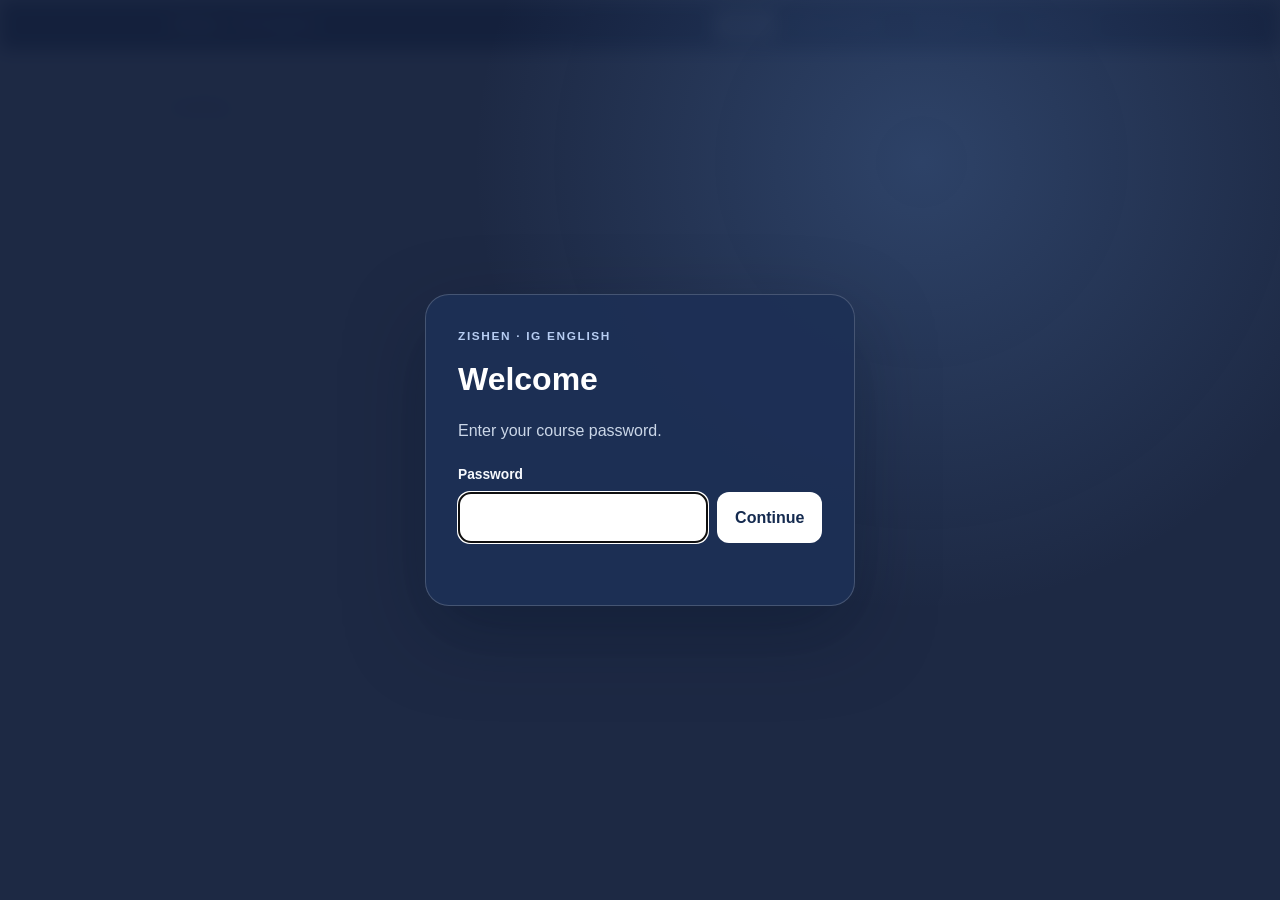
==== commit f8e5b806: "Speaking answers: record with the microphone or upload an audio file (recorder.js); speaking tasks h" ====
--- a/class/index.html
+++ b/class/index.html
@@ -1 +1 @@
-<!doctype html><html lang="en" class="access-pending"><head><meta charset="utf-8"><meta name="viewport" content="width=device-width,initial-scale=1"><title>Class · Zishen · IG English</title><link rel="icon" href="data:,"><meta name="robots" content="noindex,nofollow,noarchive"><link rel="stylesheet" href="../assets/gate.css?v=20261031a"><link rel="stylesheet" href="../assets/portal.css?v=20261104a"><link rel="stylesheet" href="../assets/print.css?v=20261104a"><script src="../assets/config.js?v=20261031a"></script><script src="../assets/gate.js?v=20261031a" defer></script><script src="../assets/app.js?v=20261031a" defer></script><script src="../assets/print.js?v=20261104a" defer></script><script src="../assets/class.js?v=20261031a" defer></script></head><body data-root="../" data-page="home"><main class="zp-page" id="app"><p class="zp-loading">Loading…</p></main></body></html>+<!doctype html><html lang="en" class="access-pending"><head><meta charset="utf-8"><meta name="viewport" content="width=device-width,initial-scale=1"><title>Class · Zishen · IG English</title><link rel="icon" href="data:,"><meta name="robots" content="noindex,nofollow,noarchive"><link rel="stylesheet" href="../assets/gate.css?v=20261031a"><link rel="stylesheet" href="../assets/portal.css?v=20261117a"><link rel="stylesheet" href="../assets/print.css?v=20261104a"><script src="../assets/config.js?v=20261031a"></script><script src="../assets/gate.js?v=20261031a" defer></script><script src="../assets/app.js?v=20261031a" defer></script><script src="../assets/print.js?v=20261104a" defer></script><script src="../assets/class.js?v=20261031a" defer></script></head><body data-root="../" data-page="home"><main class="zp-page" id="app"><p class="zp-loading">Loading…</p></main></body></html>
--- a/assets/portal.css
+++ b/assets/portal.css
@@ -161,6 +161,13 @@
 .zp-level i { display: block; height: 100%; width: 0; background: #c62828; }
 .zp-prep { padding: 12px 14px; border-radius: 12px; background: var(--warn-soft); color: var(--warn); font-weight: 700; display: flex; flex-wrap: wrap; gap: 10px 14px; align-items: center; }
 .zp-saved { display: flex; flex-wrap: wrap; gap: 8px; align-items: center; font-size: 14px; }
+/* Speaking answers (2026-11-17): the recorder's rows wrap inside the question box at any width; the panel never prints. */
+.zp-speak-panel > * { min-width: 0; max-width: 100%; }
+.zp-speak-panel .zp-actions, .zp-speak-panel > .zp-msg { margin-top: 0; }
+.zp-speak-panel .zp-actions { align-items: stretch; }
+.zp-speak audio { display: block; max-width: 100%; }
+.zp-saved > span:last-child { min-width: 0; overflow-wrap: anywhere; }
+.zp-prep > span:first-child { flex: 1 1 12em; min-width: 0; }
 .zp-filepick { position: relative; overflow: hidden; }
 .zp-filepick input { position: absolute; inset: 0; width: 100%; height: 100%; opacity: 0; cursor: pointer; }
 .zp-drop { display: grid; place-items: center; gap: 4px; padding: 20px 14px; border: 2px dashed #b9c8de; border-radius: 12px; background: #fbfcfe; text-align: center; cursor: pointer; position: relative; }
@@ -244,6 +251,8 @@
   .zp-nav a { padding: 6px 9px; font-size: 13px; white-space: nowrap; }
   .zp-nav a small { display: none; }
   .zp-actions .zp-btn { flex: 1 1 140px; }
+  .zp-rec .zp-btn, .zp-prep .zp-btn { flex: 1 1 140px; }
+  .zp-rec-time { font-size: 18px; }
   .zp-q, .zp-block.zp-rich { padding: 14px; }
 }
 @media print {
